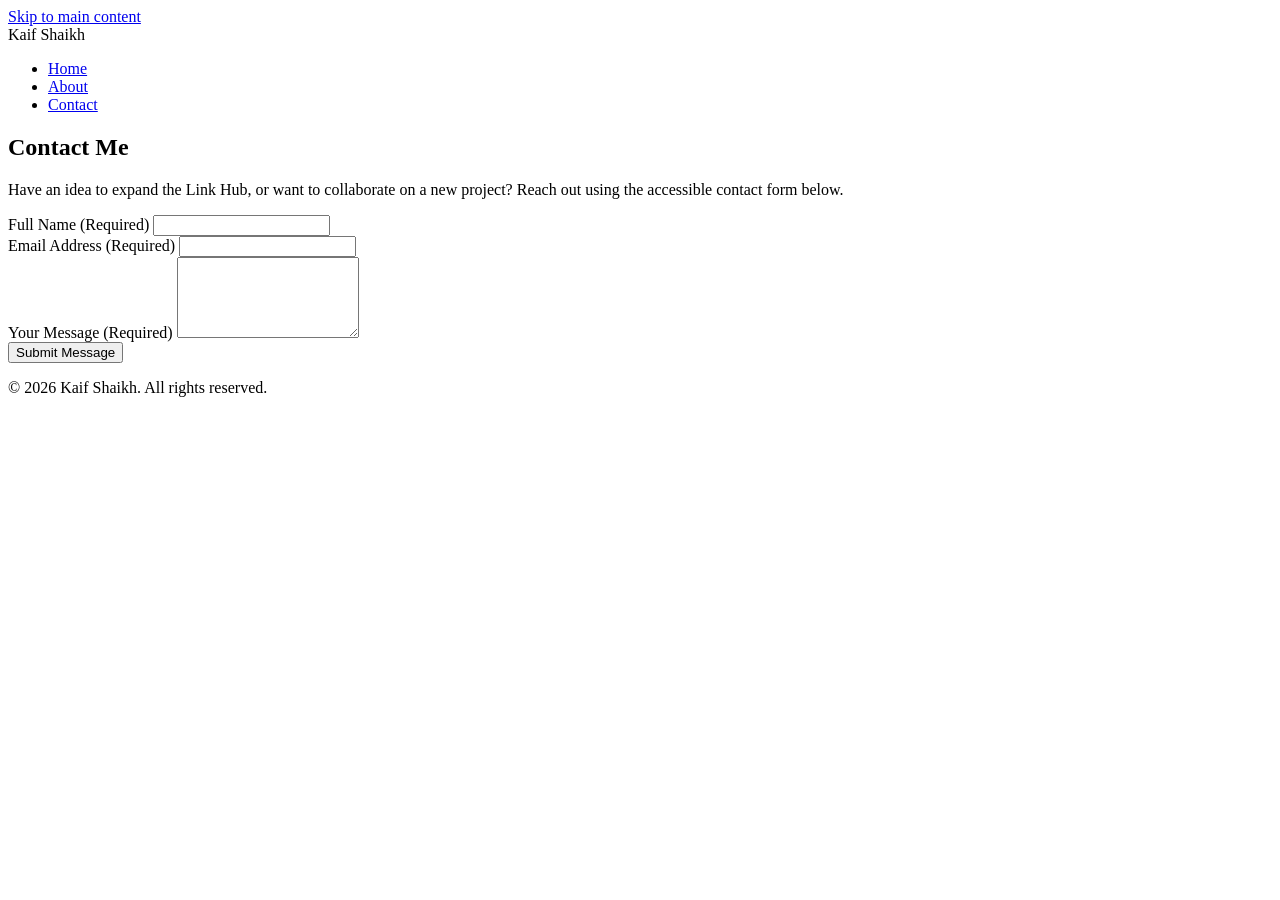
==== contact.html @ 412e10f0 "Add files via upload" ====
<!DOCTYPE html>
<html lang="en">
<head>
    <meta charset="UTF-8">
    <meta name="viewport" content="width=device-width, initial-scale=1.0">
    <title>Contact Kaif Shaikh</title>
    <meta name="description" content="Get in touch with Kaif Shaikh for development inquiries, collaborations, or feedback on the Link Hub project.">
    <link rel="stylesheet" href="styles.css">
</head>
<body>

    <a href="#main-content" class="skip-link">Skip to main content</a>

    <header>
        <div class="logo">Kaif Shaikh</div>
        <nav aria-label="Main Navigation">
            <ul>
                <li><a href="index.html">Home</a></li>
                <li><a href="about.html">About</a></li>
                <li><a href="contact.html" aria-current="page">Contact</a></li>
            </ul>
        </nav>
    </header>

    <main id="main-content">
        <section aria-labelledby="contact-heading">
            <h1 id="contact-heading">Contact Me</h1>
            <p>Have an idea to expand the Link Hub, or want to collaborate on a new project? Reach out using the accessible contact form below.</p>
            
            <form action="#" method="POST" class="contact-form">
                <div class="form-group">
                    <label for="name">Full Name (Required)</label>
                    <input type="text" id="name" name="name" required aria-required="true" autocomplete="name">
                </div>

                <div class="form-group">
                    <label for="email">Email Address (Required)</label>
                    <input type="email" id="email" name="email" required aria-required="true" autocomplete="email">
                </div>

                <div class="form-group">
                    <label for="message">Your Message (Required)</label>
                    <textarea id="message" name="message" rows="5" required aria-required="true"></textarea>
                </div>

                <button type="submit">Submit Message</button>
            </form>
        </section>
    </main>

    <footer>
        <p>&copy; 2026 Kaif Shaikh. All rights reserved.</p>
    </footer>

</body>
</html>
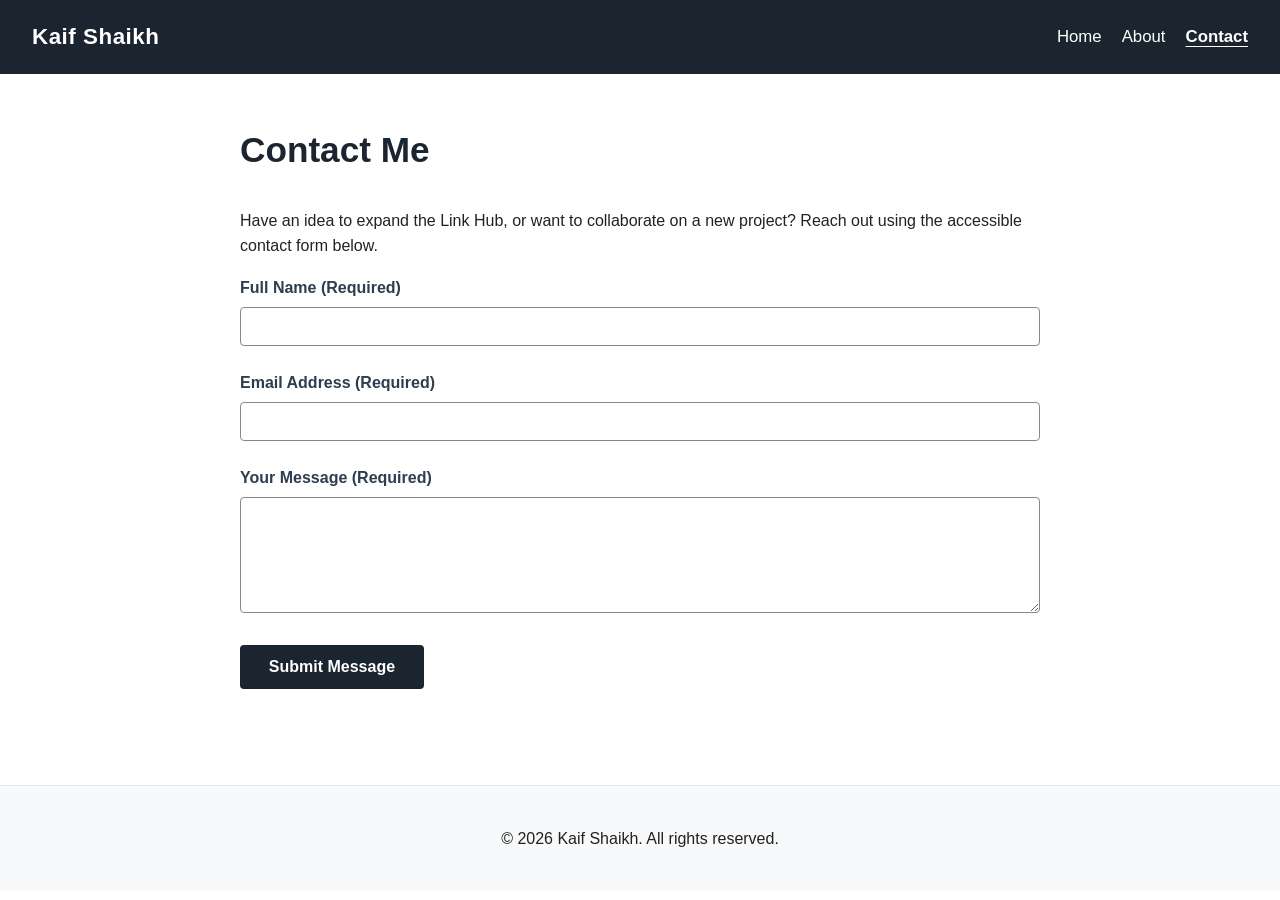
==== commit f0917d2e: "Update links to use relative paths in contact.html" ====
--- a/contact.html
+++ b/contact.html
@@ -5,7 +5,7 @@
     <meta name="viewport" content="width=device-width, initial-scale=1.0">
     <title>Contact Kaif Shaikh</title>
     <meta name="description" content="Get in touch with Kaif Shaikh for development inquiries, collaborations, or feedback on the Link Hub project.">
-    <link rel="stylesheet" href="styles.css">
+    <link rel="stylesheet" href="./styles.css">
 </head>
 <body>
 
@@ -15,9 +15,9 @@
         <div class="logo">Kaif Shaikh</div>
         <nav aria-label="Main Navigation">
             <ul>
-                <li><a href="index.html">Home</a></li>
-                <li><a href="about.html">About</a></li>
-                <li><a href="contact.html" aria-current="page">Contact</a></li>
+                <li><a href="./index.html">Home</a></li>
+                <li><a href="./about.html">About</a></li>
+                <li><a href="./contact.html" aria-current="page">Contact</a></li>
             </ul>
         </nav>
     </header>
--- a/styles.css
+++ b/styles.css
@@ -0,0 +1,168 @@
+/* Color System ensuring minimum 4.5:1 text contrast ratios for accessibility compliance */
+body {
+    font-family: 'Segoe UI', Tahoma, Geneva, Verdana, sans-serif;
+    line-height: 1.6;
+    margin: 0;
+    padding: 0;
+    background-color: #ffffff;
+    color: #222222;
+}
+
+/* Accessibility Keyboard Skip Link */
+.skip-link {
+    position: absolute;
+    top: -100px;
+    left: 0;
+    background: #1a252f;
+    color: #ffffff;
+    padding: 10px 20px;
+    z-index: 100;
+    text-decoration: none;
+    border-radius: 0 0 5px 0;
+}
+.skip-link:focus {
+    top: 0;
+}
+
+/* Header & Navigation layout */
+header {
+    background-color: #1a252f;
+    color: #ffffff;
+    display: flex;
+    justify-content: space-between;
+    align-items: center;
+    padding: 1.2rem 2rem;
+}
+
+.logo {
+    font-size: 1.4rem;
+    font-weight: bold;
+    letter-spacing: 0.5px;
+}
+
+nav ul {
+    list-style: none;
+    display: flex;
+    gap: 20px;
+    margin: 0;
+    padding: 0;
+}
+
+nav a {
+    color: #ffffff;
+    text-decoration: none;
+    font-size: 1.05rem;
+}
+
+nav a:hover {
+    text-decoration: underline;
+}
+
+nav a[aria-current="page"] {
+    text-decoration: underline;
+    text-underline-offset: 4px;
+    font-weight: bold;
+}
+
+/* Layout containment */
+main {
+    max-width: 800px;
+    margin: 3rem auto;
+    padding: 0 1.5rem;
+}
+
+section {
+    margin-bottom: 3rem;
+}
+
+h1 {
+    font-size: 2.2rem;
+    color: #1a252f;
+}
+
+h2 {
+    font-size: 1.6rem;
+    border-bottom: 2px solid #ecf0f1;
+    padding-bottom: 0.5rem;
+    color: #2c3e50;
+}
+
+/* Project Container Styling */
+article {
+    border: 1px solid #bdc3c7;
+    padding: 1.5rem;
+    margin-top: 1.5rem;
+    border-radius: 6px;
+    background-color: #fcfcfc;
+}
+
+article h3 {
+    margin-top: 0;
+    color: #1a252f;
+}
+
+article a {
+    display: inline-block;
+    margin-top: 0.5rem;
+    color: #2980b9;
+    font-weight: bold;
+}
+
+/* Clear, highly visible focus indicators for structural elements */
+a:focus, button:focus, input:focus, textarea:focus {
+    outline: 3px solid #3498db;
+    outline-offset: 3px;
+}
+
+/* Lists formatting */
+.skills-list {
+    padding-left: 20px;
+}
+.skills-list li {
+    margin-bottom: 0.5rem;
+}
+
+/* Accessible structural form styles */
+.form-group {
+    margin-bottom: 1.5rem;
+}
+
+label {
+    display: block;
+    font-weight: 600;
+    margin-bottom: 0.4rem;
+    color: #2c3e50;
+}
+
+input, textarea {
+    width: 100%;
+    padding: 0.6rem;
+    border: 1px solid #7f8c8d;
+    border-radius: 4px;
+    box-sizing: border-box;
+    font-size: 1rem;
+}
+
+button {
+    background-color: #1a252f;
+    color: #ffffff;
+    padding: 0.8rem 1.8rem;
+    border: none;
+    border-radius: 4px;
+    cursor: pointer;
+    font-size: 1rem;
+    font-weight: 600;
+}
+
+button:hover {
+    background-color: #2c3e50;
+}
+
+/* Footer structure */
+footer {
+    text-align: center;
+    padding: 1.5rem;
+    background-color: #f8f9fa;
+    border-top: 1px solid #e2e8f0;
+    margin-top: 6rem;
+}
